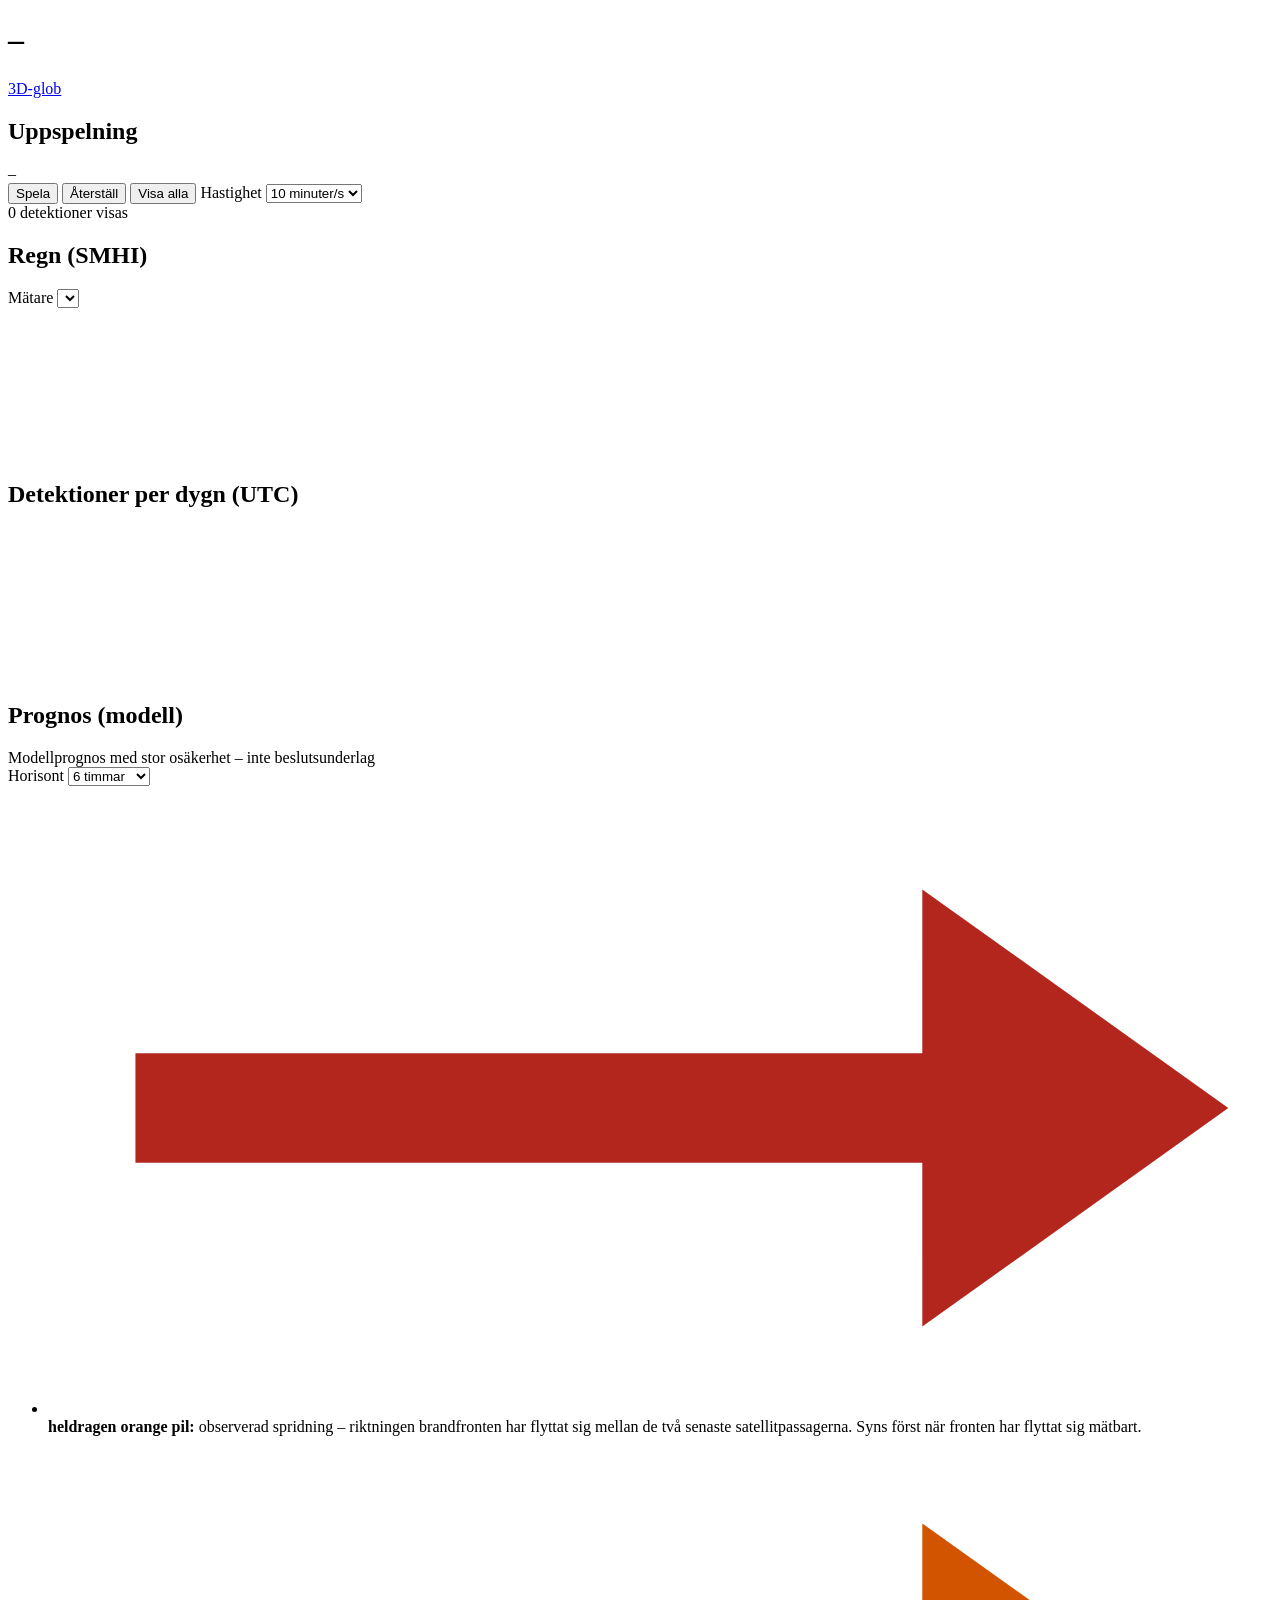
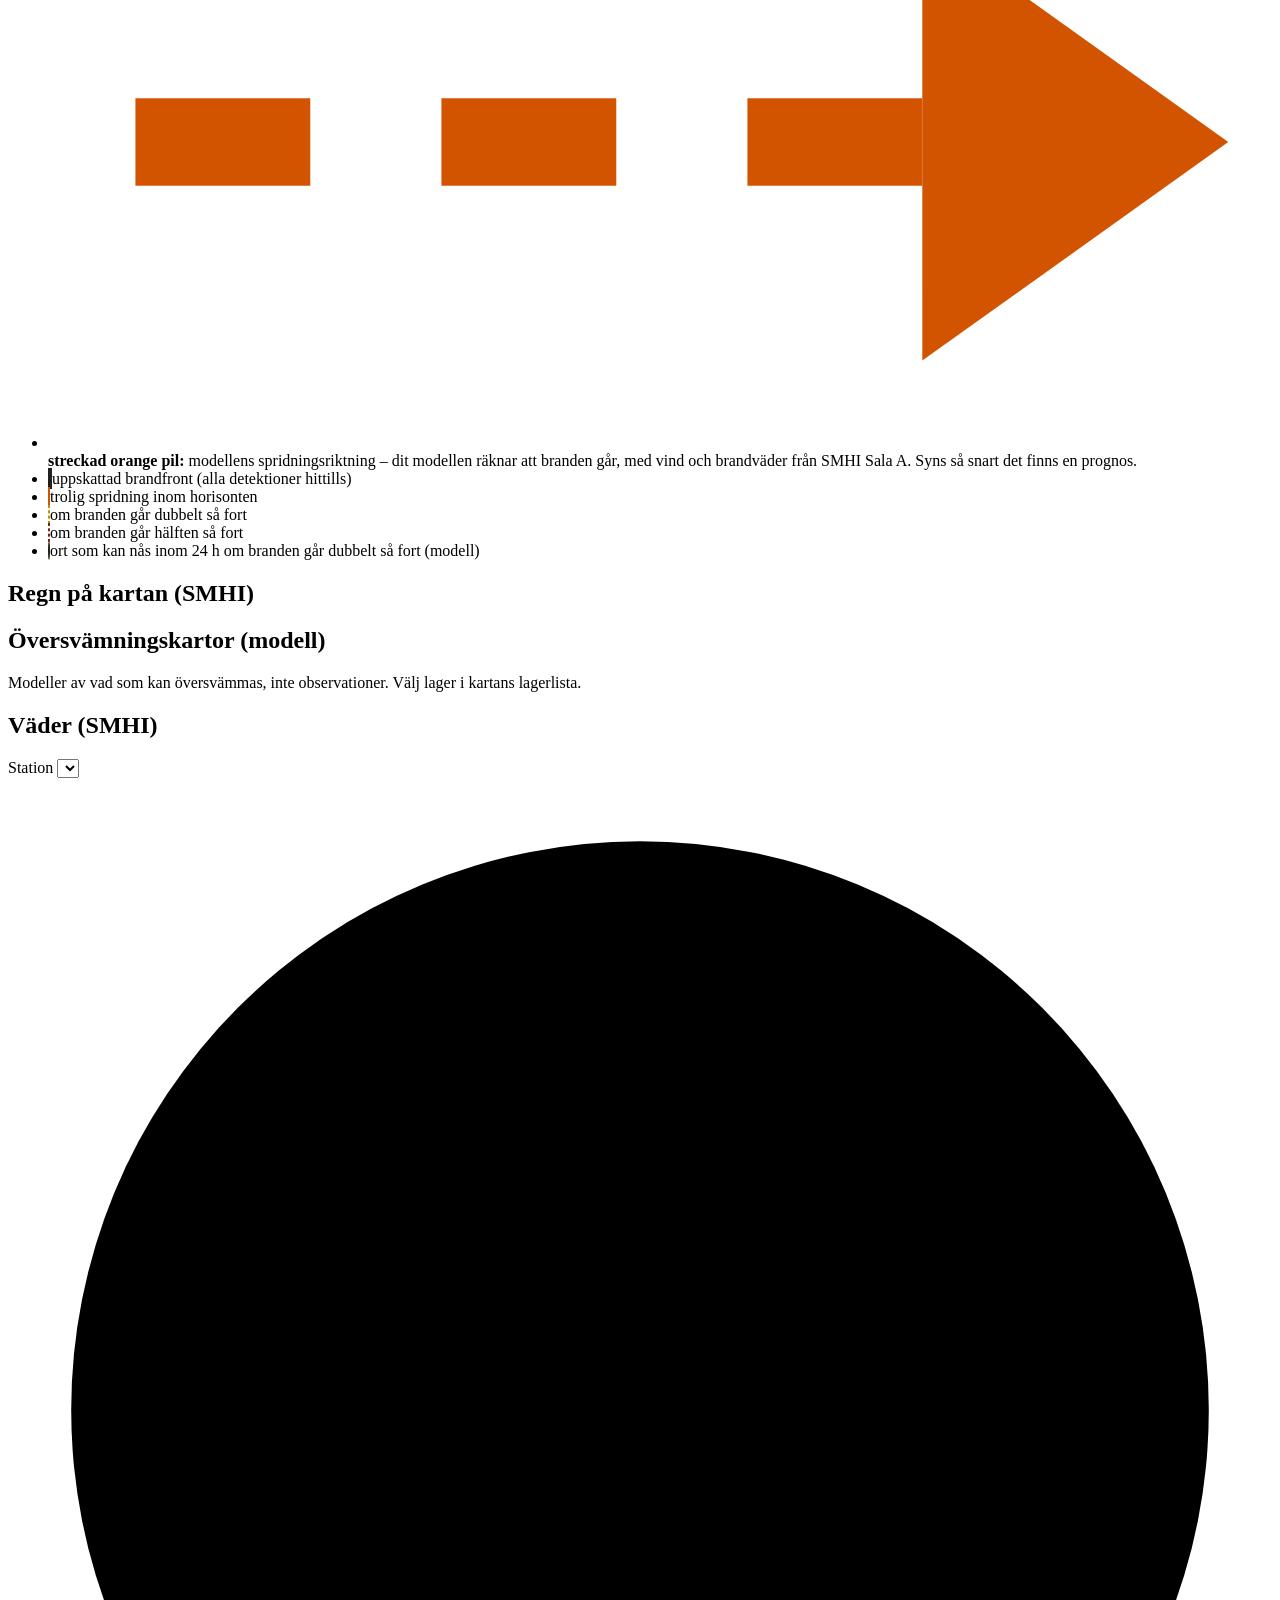
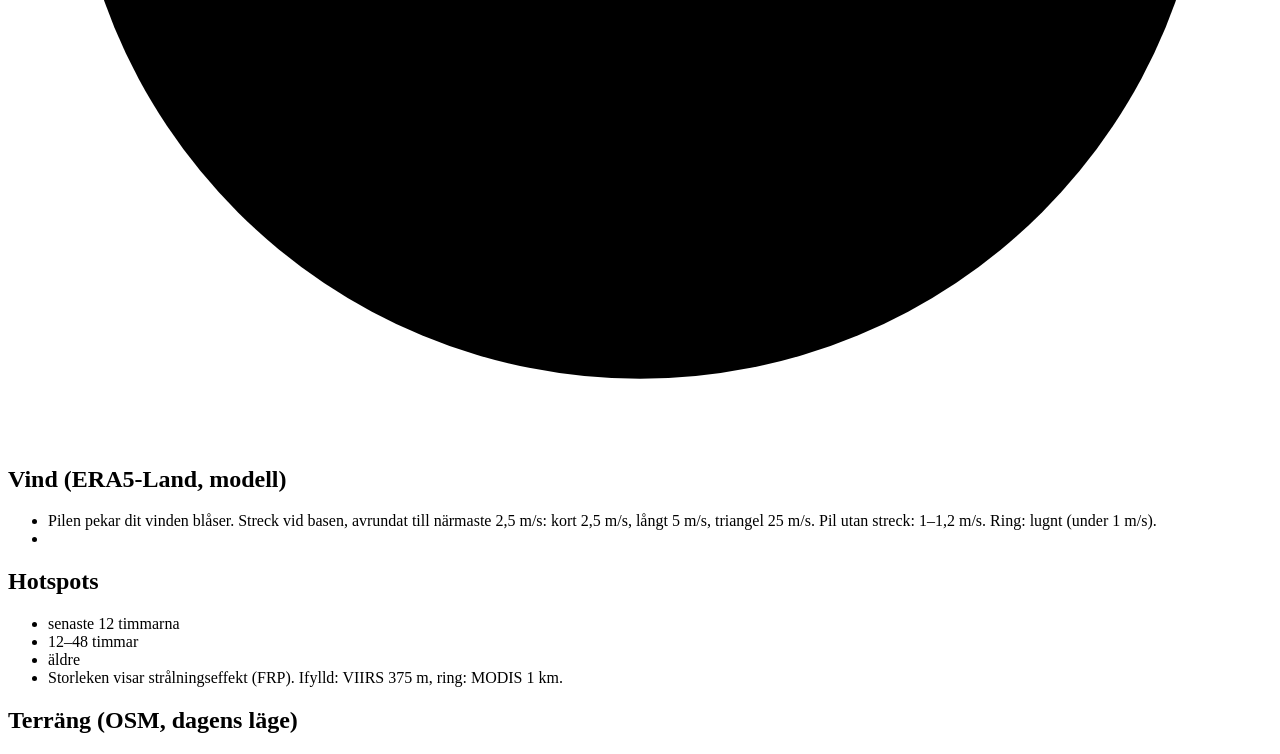
==== app/frontend/index.html @ a8e1846a "Show Meteosat's cloud tops over the Kramfors cloudburst Add a fetch tool, a panel chart, a map layer" ====
<!doctype html>
<html lang="sv">
<head>
  <meta charset="utf-8">
  <meta name="viewport" content="width=device-width, initial-scale=1">
  <title>Demokarta</title>
  <link rel="stylesheet" href="/vendor/leaflet-1.9.4/leaflet.css">
  <link rel="stylesheet" href="/styles.css">
  <link rel="icon" href="data:,">
</head>
<body>
  <header class="topbar">
    <h1 id="title">–</h1>
    <span id="data-label" class="data-label"></span>
    <span id="view-caption" class="view-caption" aria-live="polite"></span>
    <a class="view-switch" href="/3d.html">3D-glob</a>
  </header>
  <main class="layout">
    <div id="map" class="map" aria-label="Karta över händelseområdet"></div>
    <aside class="panel">
      <section>
        <h2>Uppspelning</h2>
        <div id="sim-time" class="sim-time">–</div>
        <div class="controls">
          <button id="play" type="button">Spela</button>
          <button id="reset" type="button">Återställ</button>
          <button id="show-all" type="button">Visa alla</button>
          <label>Hastighet
            <select id="speed">
              <option value="60">1 minut/s</option>
              <option value="600" selected>10 minuter/s</option>
              <option value="1800">30 minuter/s</option>
              <option value="3600">1 timme/s</option>
              <option value="10800">3 timmar/s</option>
              <option value="43200">12 timmar/s</option>
            </select>
          </label>
        </div>
        <div id="counts" class="counts" data-incident="wildfire">0 detektioner visas</div>
        <div id="stream-status" class="status" aria-live="polite"></div>
      </section>
      <!-- The time charts with the scenario clock, right under the playback, compact so the rain and
           the flows both fit (panel.js fills them). -->
      <section class="chart-section" data-incident="flood">
        <div class="chart-head"><h2>Regn (SMHI)</h2><label>Mätare <select id="rain-station"></select></label></div>
        <svg id="rain-chart" class="timeline" role="img" aria-label="Regn per timme vid mätaren"></svg>
        <dl id="rain-values" class="forecast-values"></dl>
      </section>
      <section class="chart-section" data-incident="wildfire">
        <h2>Detektioner per dygn (UTC)</h2>
        <svg id="timeline" class="timeline" role="img" aria-label="Antal detektioner per dygn"></svg>
      </section>
      <section class="forecast-section" data-incident="wildfire">
        <h2>Prognos (modell)</h2>
        <div id="forecast-label" class="forecast-label">Modellprognos med stor osäkerhet – inte beslutsunderlag</div>
        <label>Horisont
          <select id="forecast-horizon">
            <option value="3">3 timmar</option>
            <option value="6" selected>6 timmar</option>
            <option value="12">12 timmar</option>
            <option value="24">24 timmar</option>
          </select>
        </label>
        <dl id="forecast-values" class="forecast-values"></dl>
        <ul class="legend">
          <li><svg class="legend-arrow" viewBox="0 0 28 14" aria-hidden="true"><path d="M2,7 L22,7" stroke="#b3261e" stroke-width="2.5" fill="none"/><path d="M20,2 L27,7 L20,12 Z" fill="#b3261e"/></svg><span><strong>heldragen orange pil:</strong> observerad spridning – riktningen brandfronten har flyttat sig mellan de två senaste satellitpassagerna. Syns först när fronten har flyttat sig mätbart.</span></li>
          <li><svg class="legend-arrow" viewBox="0 0 28 14" aria-hidden="true"><path d="M2,7 L22,7" stroke="#d35400" stroke-width="2" stroke-dasharray="4 3" fill="none"/><path d="M20,2 L27,7 L20,12 Z" fill="#d35400"/></svg><span><strong>streckad orange pil:</strong> modellens spridningsriktning – dit modellen räknar att branden går, med vind och brandväder från <span class="forecast-station">SMHI Sala A</span>. Syns så snart det finns en prognos.</span></li>
          <li><span class="swatch" style="background:none;border:2px solid #202020"></span>uppskattad brandfront (alla detektioner hittills)</li>
          <li><span class="swatch" style="background:#ff8c0066;border:1px solid #d35400"></span>trolig spridning inom horisonten</li>
          <li><span class="swatch" style="background:#ffd54a33;border:1px dashed #b7950b"></span>om branden går dubbelt så fort</li>
          <li><span class="swatch" style="background:none;border:1px dashed #7a1f1f"></span>om branden går hälften så fort</li>
          <li><span class="swatch" style="background:#ffd54a;border:1px solid #202020;border-radius:50%"></span>ort som kan nås inom 24 h om branden går dubbelt så fort (modell)</li>
        </ul>
        <div id="forecast-places" class="status"></div>
      </section>
      <section data-incident="flood">
        <h2>Regn på kartan (SMHI)</h2>
        <ul id="rain-legend" class="legend"></ul>
        <div id="rain-note" class="status"></div>
      </section>
      <section data-incident="flood">
        <h2>Översvämningskartor (modell)</h2>
        <ul id="flood-legend" class="legend"></ul>
        <div id="depth-legend" hidden>
          <h3>Största vattendjup (modell)</h3>
          <ul id="depth-classes" class="legend"></ul>
          <div class="status">Färgerna enligt Sundsvalls kommuns teckenförklaring; samma för 30-, 100- och 500-årsregn.</div>
        </div>
        <div id="flood-maps-note" class="status">Modeller av vad som kan översvämmas, inte observationer. Välj lager i kartans lagerlista.</div>
      </section>
      <section data-incident="wildfire">
        <h2>Väder (SMHI)</h2>
        <label>Station <select id="weather-station"></select></label>
        <div id="weather" class="weather">
          <svg id="wind-arrow" class="wind-arrow" viewBox="-20 -20 40 40" aria-hidden="true">
            <circle r="18" class="dial"></circle>
            <path d="M0,-14 L5,4 L0,0 L-5,4 Z" class="arrow"></path>
          </svg>
          <dl id="weather-values"></dl>
        </div>
        <div id="weather-note" class="status"></div>
      </section>
      <section>
        <h2>Vind (ERA5-Land, modell)</h2>
        <ul class="legend">
          <li>Pilen pekar dit vinden blåser. Streck vid basen, avrundat till närmaste 2,5 m/s: kort 2,5 m/s, långt 5 m/s, triangel 25 m/s. Pil utan streck: 1–1,2 m/s. Ring: lugnt (under 1 m/s).</li>
          <li id="wind-note" class="status"></li>
        </ul>
      </section>
      <section data-incident="wildfire">
        <h2>Hotspots</h2>
        <ul class="legend">
          <li><span class="swatch" style="background:#ff2a00"></span>senaste 12 timmarna</li>
          <li><span class="swatch" style="background:#ff8c00"></span>12–48 timmar</li>
          <li><span class="swatch" style="background:#7a1f1f"></span>äldre</li>
          <li>Storleken visar strålningseffekt (FRP). Ifylld: VIIRS 375 m, ring: MODIS 1 km.</li>
        </ul>
      </section>
      <section>
        <h2>Terräng (OSM, dagens läge)</h2>
        <ul id="terrain-legend" class="legend"></ul>
      </section>
      <section id="layer-notes" class="notes"></section>
    </aside>
  </main>
  <script src="/vendor/leaflet-1.9.4/leaflet.js"></script>
  <script src="/wind_barbs.js"></script>
  <script src="/kiosk.js"></script>
  <script src="/scenario_events.js"></script>
  <script src="/sensors.js"></script>
  <script src="/orbits.js"></script>
  <script src="/satmonitor.js"></script>
  <script src="/landsat.js"></script>
  <script src="/basemaps.js"></script>
  <script src="/rain.js"></script>
  <script src="/flood_legend.js"></script>
  <script src="/hydro.js"></script>
  <script src="/ems.js"></script>
  <script src="/satlog.js"></script>
  <script src="/routes.js"></script>
  <script src="/meteosat.js"></script>
  <script src="/meteosat_frm.js"></script>
  <script src="/meteosat_cth.js"></script>
  <script src="/met_forecast.js"></script>
  <script src="/panel.js"></script>
  <script src="/map2d.js"></script>
  <script src="/app.js"></script>
</body>
</html>
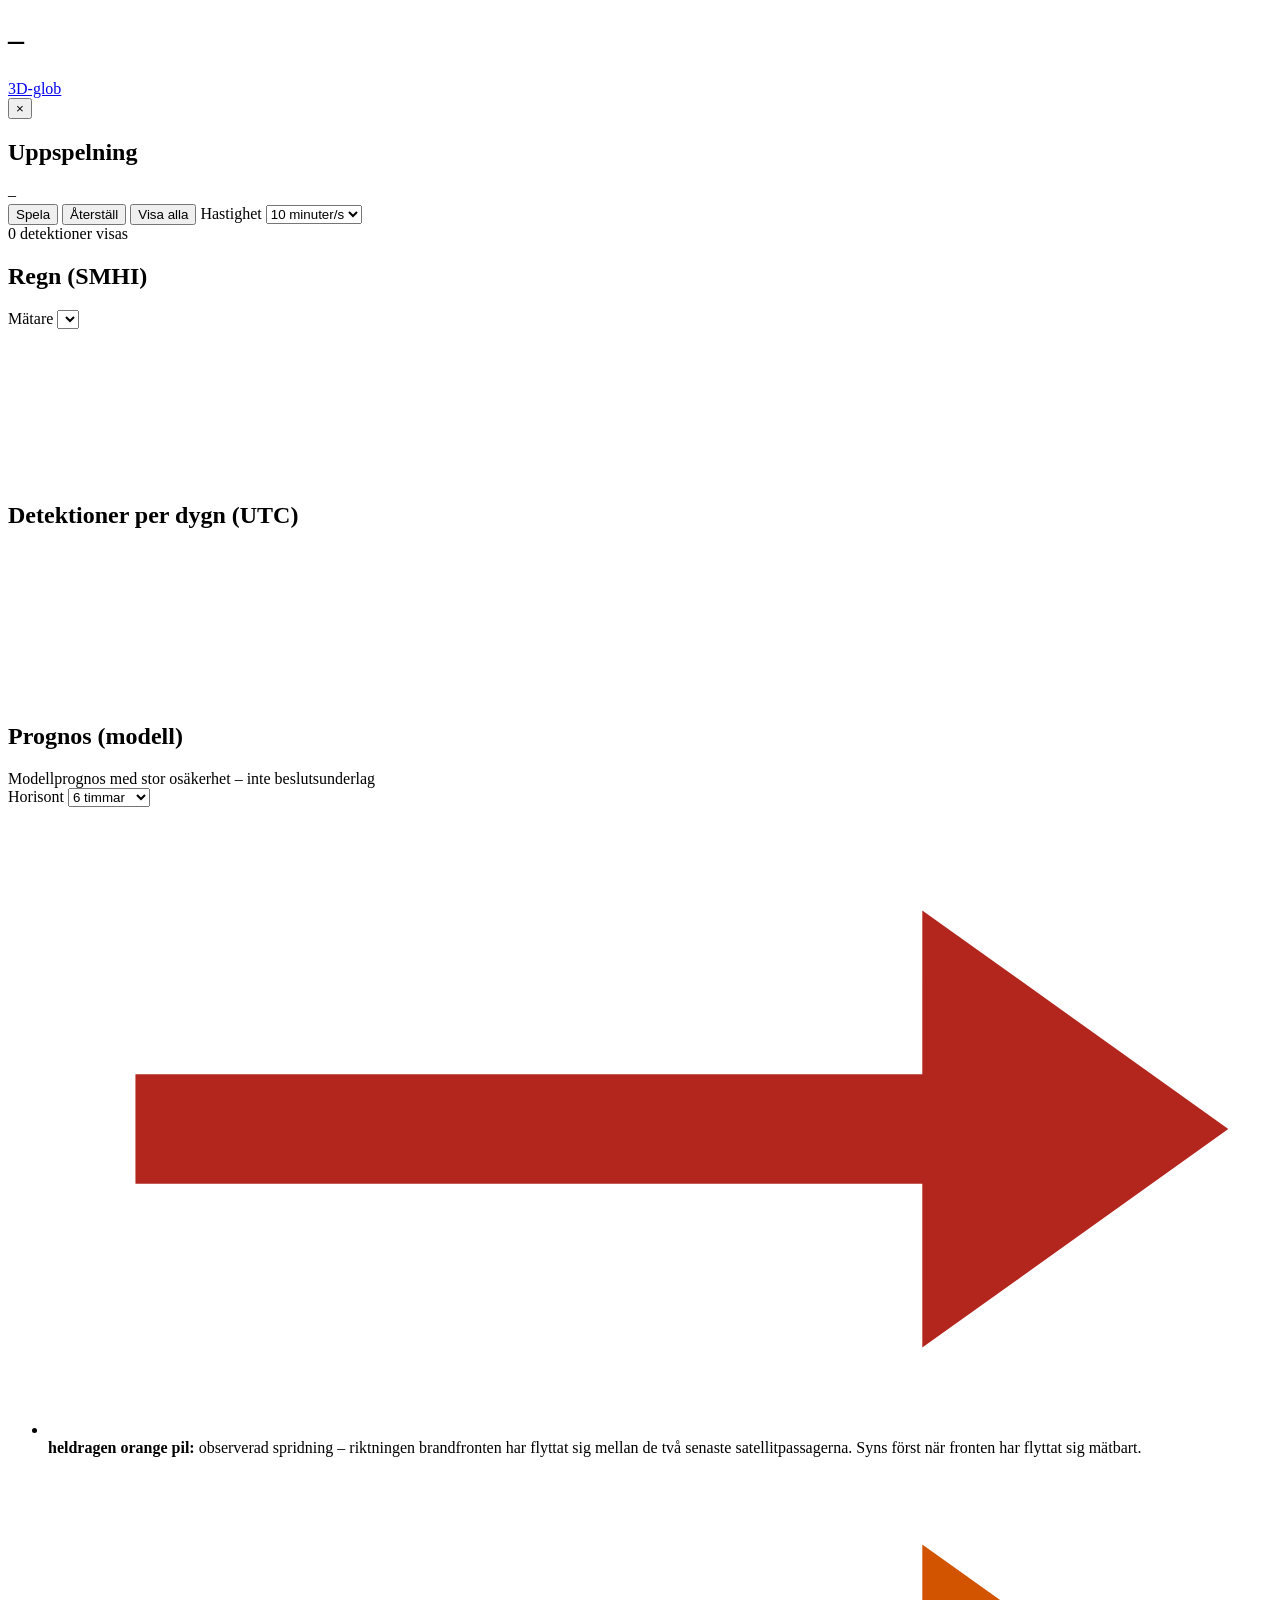
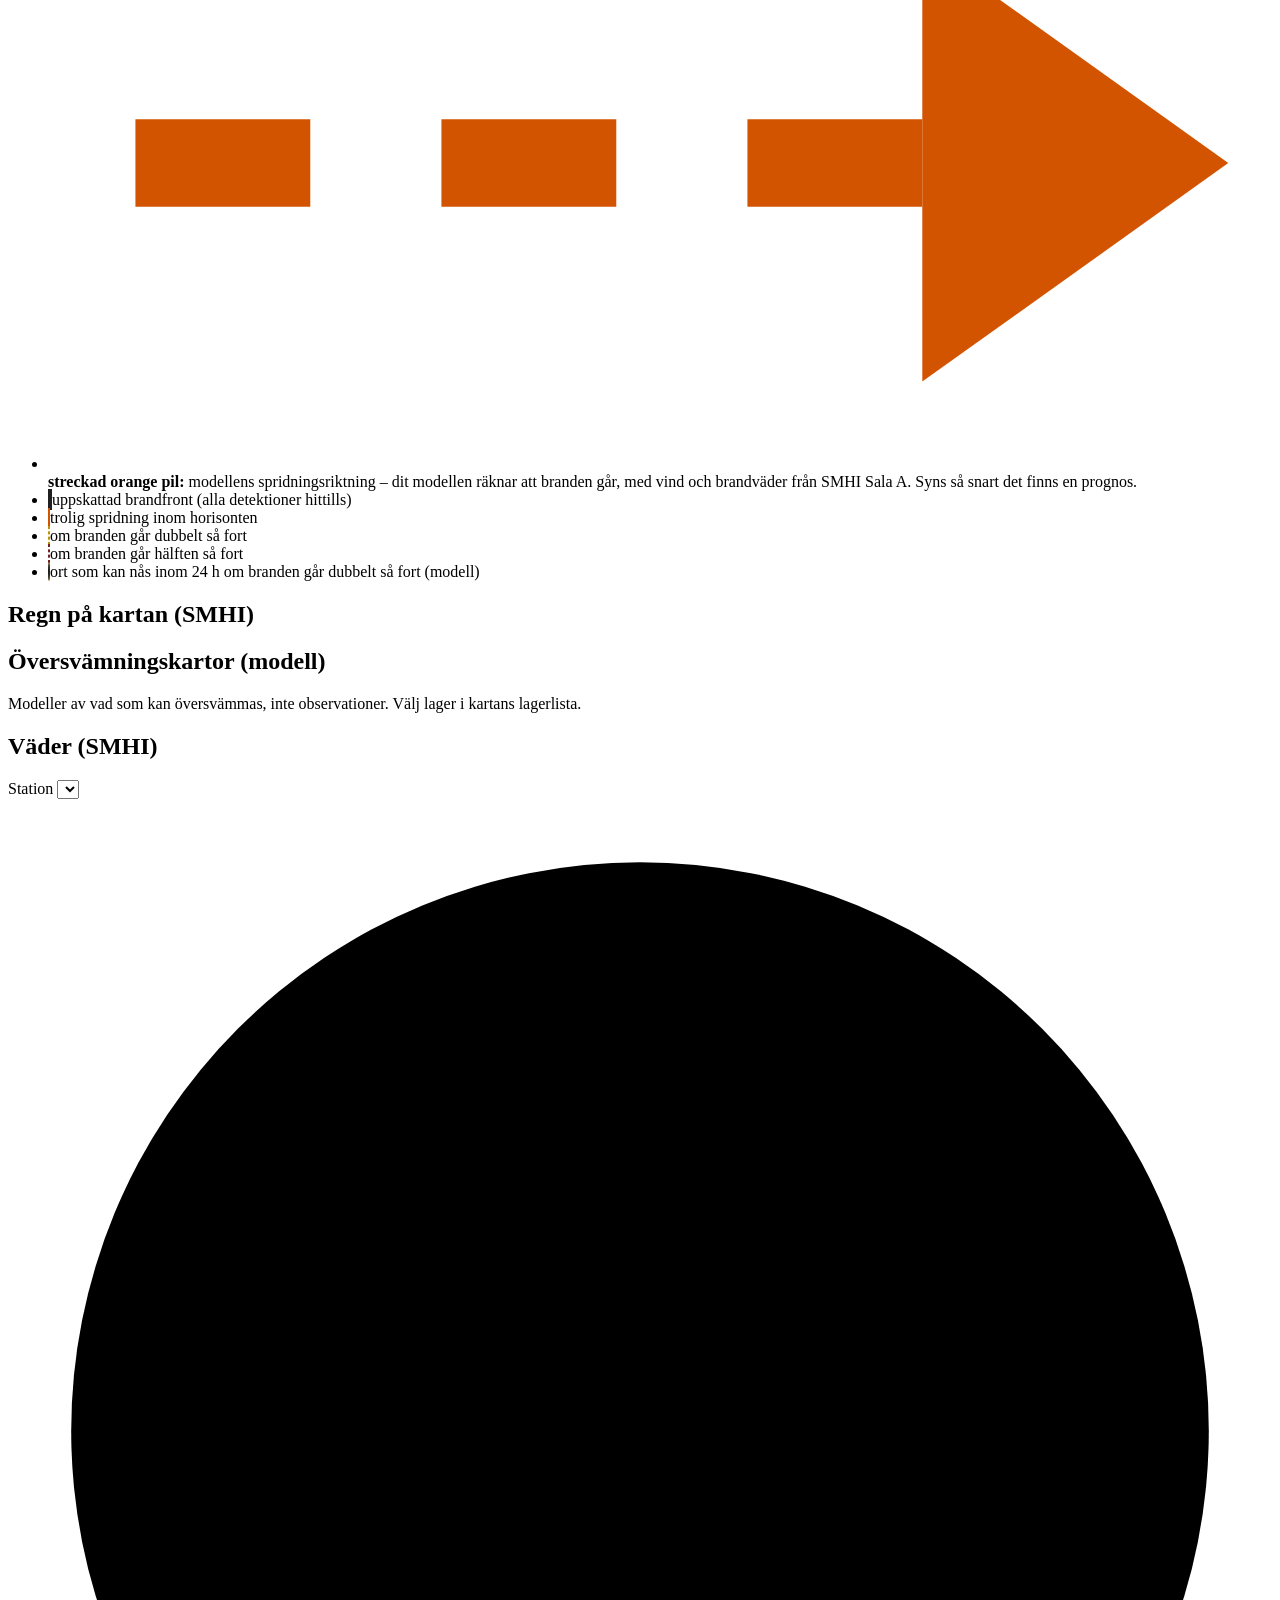
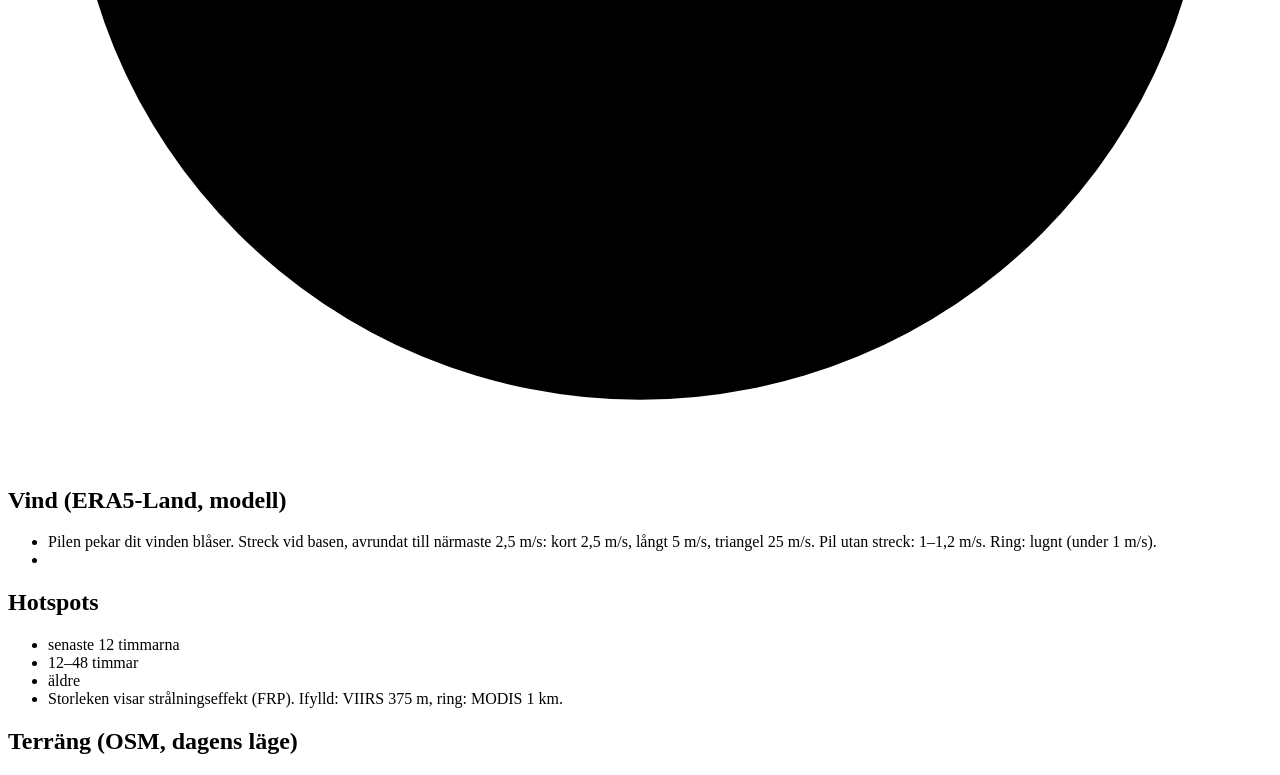
==== commit 9ac39f3c: "Let the main screens hide the panel and the closing view A [×] on the panel and on the closing view " ====
--- a/app/frontend/index.html
+++ b/app/frontend/index.html
@@ -14,10 +14,13 @@
     <span id="data-label" class="data-label"></span>
     <span id="view-caption" class="view-caption" aria-live="polite"></span>
     <a class="view-switch" href="/3d.html">3D-glob</a>
+    <button id="closing-show" class="panel-show" type="button" hidden>VISA SLUTBILD</button>
+    <button id="panel-show" class="panel-show" type="button" hidden>VISA PANEL</button>
   </header>
   <main class="layout">
     <div id="map" class="map" aria-label="Karta över händelseområdet"></div>
     <aside class="panel">
+      <button id="panel-close" class="panel-close" type="button" title="Stäng panelen" aria-label="Stäng panelen">×</button>
       <section>
         <h2>Uppspelning</h2>
         <div id="sim-time" class="sim-time">–</div>
@@ -33,6 +36,10 @@
               <option value="3600">1 timme/s</option>
               <option value="10800">3 timmar/s</option>
               <option value="43200">12 timmar/s</option>
+              <option value="86400">1 dygn/s</option>
+              <option value="604800">1 vecka/s</option>
+              <option value="2592000">1 månad/s</option>
+              <option value="31536000">1 år/s</option>
             </select>
           </label>
         </div>
@@ -72,6 +79,12 @@
           <li><span class="swatch" style="background:#ffd54a;border:1px solid #202020;border-radius:50%"></span>ort som kan nås inom 24 h om branden går dubbelt så fort (modell)</li>
         </ul>
         <div id="forecast-places" class="status"></div>
+      </section>
+      <section id="shoreline-section" hidden>
+        <h2>Strandlinjer (härledda ur Sentinel-2)</h2>
+        <ul id="shoreline-legend" class="legend"></ul>
+        <div id="shoreline-note" class="status"></div>
+        <button id="shoreline-view" type="button" hidden></button>
       </section>
       <section data-incident="flood">
         <h2>Regn på kartan (SMHI)</h2>
@@ -138,6 +151,7 @@
   <script src="/ems.js"></script>
   <script src="/satlog.js"></script>
   <script src="/routes.js"></script>
+  <script src="/shorelines.js"></script>
   <script src="/meteosat.js"></script>
   <script src="/meteosat_frm.js"></script>
   <script src="/meteosat_cth.js"></script>
